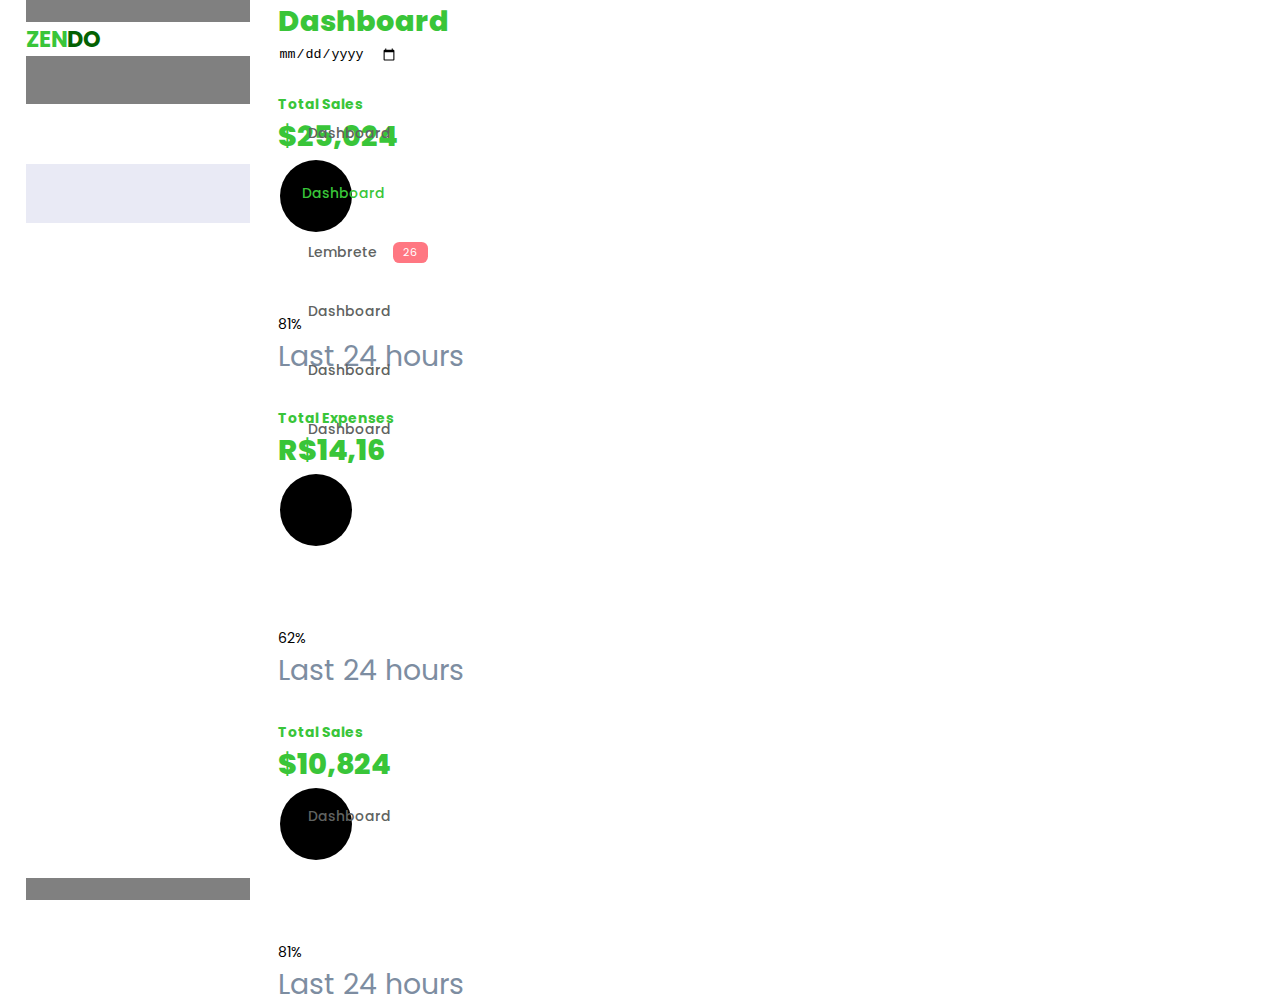
==== dashboard.html @ 82324eb0 "NOVO KKKKKKKKKK" ====
<!DOCTYPE html>
<html lang="en">
<head>
    <meta charset="UTF-8">
    <meta http-equiv="X-UA-Compatible" content="IE=edge">
    <meta name="viewport" content="width=device-width, initial-scale=1.0">
    <!--MATERIAL ICON -->
    <link href="https://fonts.googleapis.com/icon?family=Material+Icons+Sharp"
      rel="stylesheet">
    <link rel="stylesheet" href="dashboard.css">
    <title>ZENDO</title>
</head>
<body>
    <div class="container">
        <aside>
            <div class="top">
                <div class="logo">
                    <h2>ZEN<span class="title">DO</span></h2>
                </div>
                <div class="close">
                    <span class="material-icons-sharp">close</span>
                </div>
            </div>
            <div class="sidebar">
                <a href="#">
                    <span class="material-icons-sharp">grid_view</span>
                    <h3>Dashboard</h3>
                </a>
                <a href="#" class="active">
                    <span class="material-icons-sharp">grid_view</span>
                    <h3>Dashboard</h3>
                </a>
                <a href="#">
                    <span class="material-icons-sharp">grid_view</span>
                    <h3>Lembrete</h3>
                    <span class="message-count">26</span>
                </a>
                <a href="#">
                    <span class="material-icons-sharp">grid_view</span>
                    <h3>Dashboard</h3>
                </a>
                <a href="#">
                    <span class="material-icons-sharp">grid_view</span>
                    <h3>Dashboard</h3>
                </a>
                <a href="#">
                    <span class="material-icons-sharp">grid_view</span>
                    <h3>Dashboard</h3>
                </a>
                <a href="#">
                    <span class="material-icons-sharp">grid_view</span>
                    <h3>Dashboard</h3>
                </a>
            </div>
        </aside>
        <!------------------ END OF ASIDE--------------->
        <main>
            <h1>Dashboard</h1>

            <div class="date">
                <input type="date">
            </div>

            <div class="insights">
                <div class="sales">
                    <span class="material-icons-sharp">grid_view</span>
                    <div class="middle">
                        <div class="left">
                            <h3>Total Sales</h3>
                            <h1>$25,024</h1>
                        </div>
                        <div class="progress">
                            <svg>
                                <circle cx='38' cy='38' r='36'></circle>
                            </svg>
                            <div class="number">
                                <p>81%</p>
                            </div>
                        </div>
                    </div>
                    <small class="text-muted">Last 24 hours</small>
                </div>
                <!--END OF SALES-->
                <div class="income">
                    <span class="material-icons-sharp">grid_view</span>
                    <div class="middle">
                        <div class="left">
                            <h3>Total Expenses</h3>
                            <h1>R$14,16</h1>
                        </div>
                        <div class="progress">
                            <svg>
                                <circle cx='38' cy='38' r='36'></circle>
                            </svg>
                            <div class="number">
                                <p>62%</p>
                            </div>
                        </div>
                    </div>
                    <small class="text-muted">Last 24 hours</small>
                </div>
                <!--END OF SALES-->
                <div class="sales">
                    <span class="material-icons-sharp">grid_view</span>
                    <div class="middle">
                        <div class="left">
                            <h3>Total Sales</h3>
                            <h1>$10,824</h1>
                        </div>
                        <div class="progress">
                            <svg>
                                <circle cx='38' cy='38' r='36'></circle>
                            </svg>
                            <div class="number">
                                <p>81%</p>
                            </div>
                        </div>
                    </div>
                    <small class="text-muted">Last 24 hours</small>
                </div>
                <!--END OF SALES-->
            </div>
        </main>
    </div>
</body>
</html>
---- dashboard.css ----
@import url('https://fonts.googleapis.com/css2?family=Poppins:wght@300;500;700;900&display=swap');

:root{
    --color-primary: rgb(57, 197, 57);
    --color-secundary: rgb(3, 97, 3);
    --color-light: rgba(132, 139, 200, 0.18);
    --color-danger: #ff7782;
    --color-success: #41f1b6;
    --color-warning: #ffbb55;


    --card-border-radius: 2rem;
    --border-radius-1: 0.4rem;
    --border-radius-2: 0.8rem;
    --border-radius-3: 1.2rem;

    --card-padding: 1.8rem;
    --padding-1: 1.2rem;

    --box-shadow: 0 2rem 3rem var(--color-light);
}

*{
    margin: 0;
    padding: 0;
    outline: 0;
    appearance: none;
    border: 0;
    text-decoration: none;
    list-style: none;
    box-sizing: border-box;
}

body{
    width: 100vw;
    height: 100vh;
    font-family: 'Poppins';
    font-size: 0.88rem;
    background: white;
    user-select: none;
    overflow-x: hidden;
    color: var(--color-primary);
}

a{
    color: rgb(46, 46, 46);
}

h1{
    font-weight: 800;
    font-size: 1.8rem;
}

h2{
    font-size: 1.4rem;
}

h3{
    font-size: 0.87rem;
}

h4{
    font-size: 0.8rem;
}

h5{
    font-size: 0.77rem;
}

small{
    font-size: 0.75cm;
}

.profile-photo{
    width: 2.8rem;
    height: 2.8rem;
    border-radius: 50%;
    overflow: hidden;
}

.text-muted{
    color: #7d8da1;
} 

.title{
    color: var(--color-secundary);
}

p{
    color: black;
}

b{
    color: black;
}

.primary{
    color: var(--color-primary);
}

.danger{
    color: var(--color-danger);
}

.success{
    color: var(--color-success);
}

.warning{
    color: var(--color-warning);
}

.container{
    display: grid;
    width: 96%;
    margin: 0 auto;
    gap: 1.8rem;
    grid-template-columns: 14rem auto 23rem;
}
aside{
    height: 100vh;
    background: gray;
}

aside .top{
    background: white;
    display: flex;
    align-items: center;
    justify-content: space-between;
    margin-top: 1.4rem;
}

aside .logo{
    display: flex;
    gap: 0.8rem;
}

aside .close{
    display: none;
}

aside .sidebar{
    background: white;
    display: flex;
    flex-direction: column;
    height: 86vh;
    position: relative;
    top: 3rem;
}

aside h3{
    font-weight: 500;
}


aside .sidebar a{
    display: flex;
    color:#606361;
    margin-left: 2rem;
    gap: 1rem;
    align-items: center;
    position: relative;
    height: 3.7rem;
    transition: all 300ms ease;
}

aside .sidebar a span{
    font-size: 1.6rem;
    transition: all 300ms ease;
}

aside .sidebar a:last-child{
    position: absolute;
    bottom: 2rem;
    width: 100%;
}

aside .sidebar a.active{
    background: var(--color-light);
    color: var(--color-primary);
    margin-left: 0;
}

aside .sidebar a.active:before{
    content: '';
    width: 6px;
    height: 100%;
    background: var(--color-secundary);
}

aside .sidebar a.active span{
    color: var(--color-primary);
    margin-left: calc(1rem - 6px);
}

aside .sidebar a:hover{
    color: var(--color-primary);
}

aside .sidebar a:hover span{
    margin-left: 1rem
}

aside .sidebar .message-count{
    background: var(--color-danger);
    color: white;
    padding: 2px 10px;
    font-size: 11px;
    border-radius: var(--border-radius-1);
}


/* ======== MAIN ======= */
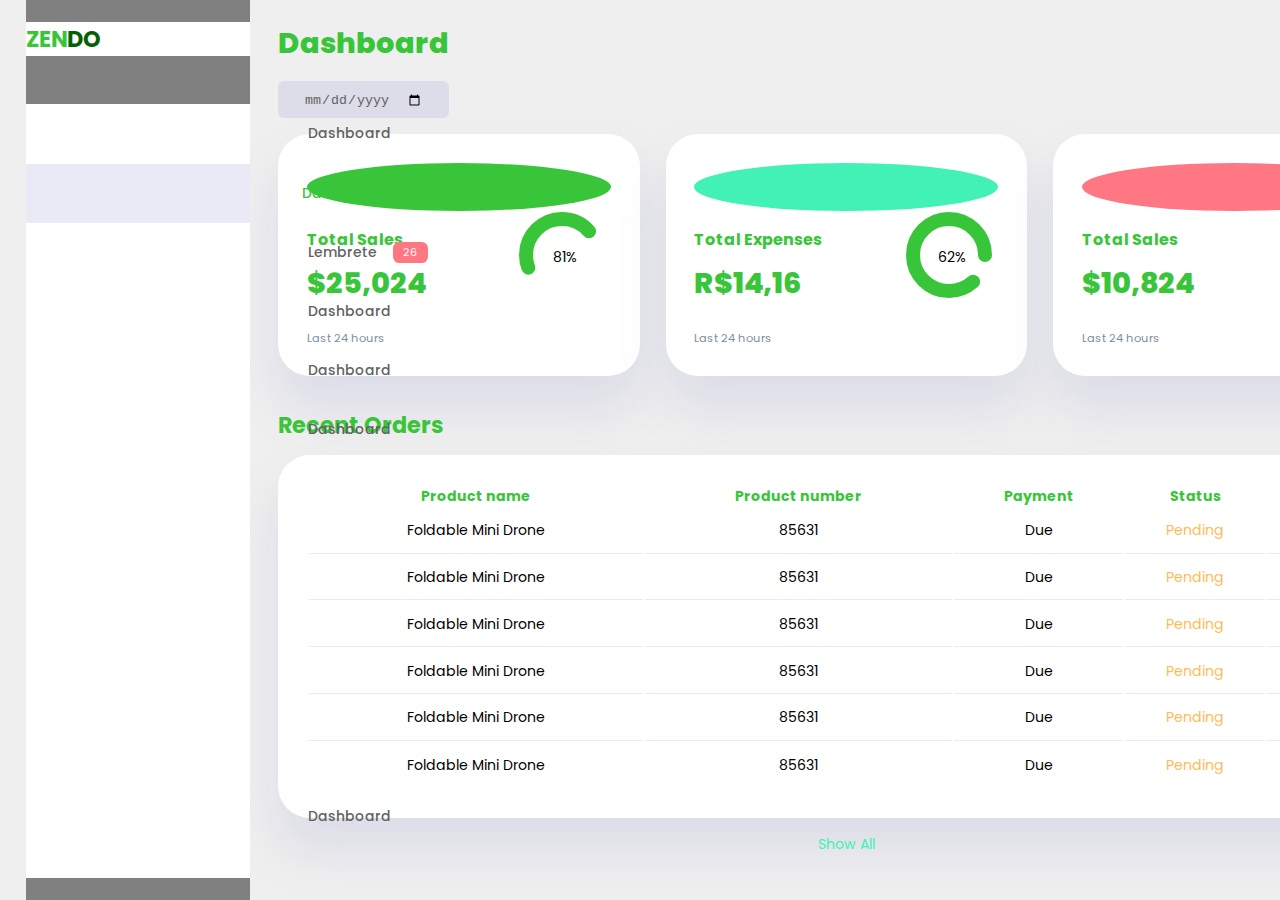
==== commit dc6267a6: "atualizacao" ====
--- a/dashboard.html
+++ b/dashboard.html
@@ -100,7 +100,7 @@
                     <small class="text-muted">Last 24 hours</small>
                 </div>
                 <!--END OF SALES-->
-                <div class="sales">
+                <div class="expenses">
                     <span class="material-icons-sharp">grid_view</span>
                     <div class="middle">
                         <div class="left">
@@ -112,7 +112,7 @@
                                 <circle cx='38' cy='38' r='36'></circle>
                             </svg>
                             <div class="number">
-                                <p>81%</p>
+                                <p>{{ valor }}</p>
                             </div>
                         </div>
                     </div>
@@ -120,7 +120,172 @@
                 </div>
                 <!--END OF SALES-->
             </div>
+            <!-----------END OF INSIGHTS------------>
+            <div class="recent-orders">
+                <h2>Recent Orders</h2>
+                <table>
+                    <thead>
+                        <tr>
+                            <th>Product name</th>
+                            <th>Product number</th>
+                            <th>Payment</th>
+                            <th>Status</th>
+                        </tr>
+                    </thead>
+                    <tbody>
+                        <tr>
+                            <td>Foldable Mini Drone</td>
+                            <td>85631</td>
+                            <td>Due</td>
+                            <td class="warning">Pending</td>
+                            <td class="primary">Details</td>
+                        </tr>
+                        <tr>
+                            <td>Foldable Mini Drone</td>
+                            <td>85631</td>
+                            <td>Due</td>
+                            <td class="warning">Pending</td>
+                            <td class="primary">Details</td>
+                        </tr>
+                        <tr>
+                            <td>Foldable Mini Drone</td>
+                            <td>85631</td>
+                            <td>Due</td>
+                            <td class="warning">Pending</td>
+                            <td class="primary">Details</td>
+                        </tr>
+                        <tr>
+                            <td>Foldable Mini Drone</td>
+                            <td>85631</td>
+                            <td>Due</td>
+                            <td class="warning">Pending</td>
+                            <td class="primary">Details</td>
+                        </tr>
+                        <tr>
+                            <td>Foldable Mini Drone</td>
+                            <td>85631</td>
+                            <td>Due</td>
+                            <td class="warning">Pending</td>
+                            <td class="primary">Details</td>
+                        </tr>
+                        <tr>
+                            <td>Foldable Mini Drone</td>
+                            <td>85631</td>
+                            <td>Due</td>
+                            <td class="warning">Pending</td>
+                            <td class="primary">Details</td>
+                        </tr>
+                    </tbody>
+                </table>
+                <a href="#">Show All</a>
+            </div>
         </main>
+        <!-----------END OF MAIN----------->
+        <div class="right">
+            <div class="top">
+                <button id="menu-btn">
+                    <span class="material-icons-sharp">menu</span>
+                </button>
+                <div class="theme-toggler">
+                    <span class="material-icons-sharp active">light_mode</span>
+                    <span class="material-icons-sharp">dark_mode</span>
+                </div>
+                <div class="profile">
+                    <div class="info">
+                        <p>Hey, <b>Daniel</b></p>
+                        <small class="text-muted">Admin</small>
+                    </div>
+                    <div class="profile-photo">
+                        <img src="twitter.png" alt="">
+                    </div>
+                </div>
+            </div>
+            <!--END OF TOP-->
+            <div class="recent-updates">
+                <h2>Recent Updates</h2>
+                <div class="updates">
+                    <div class="update">
+                        <div class="profile-photo">
+                            <img src="instagram.png" alt="">
+                        </div>
+                        <div class="message">
+                            <p><b>Mike Tyson</b> received this order of
+                            Night lion tech GPS drone</p>
+                            <small class="text-muted">2 minutes ago</small>
+                        </div>
+                    </div>
+                    <div class="update">
+                        <div class="profile-photo">
+                            <img src="instagram.png" alt="">
+                        </div>
+                        <div class="message">
+                            <p><b>Mike Tyson</b> received this order of
+                            Night lion tech GPS drone</p>
+                            <small class="text-muted">2 minutes ago</small>
+                        </div>
+                    </div>
+                    <div class="update">
+                        <div class="profile-photo">
+                            <img src="instagram.png" alt="">
+                        </div>
+                        <div class="message">
+                            <p><b>Mike Tyson</b> received this order of
+                            Night lion tech GPS drone</p>
+                            <small class="text-muted">2 minutes ago</small>
+                        </div>
+                    </div>
+                </div>
+            </div>
+            <!--END OF RECENT UPDATES-->
+            <div class="sales-analytics">
+                <h2>Sales Analytics</h2>
+                <div class="item offline">
+                    <div class="icon">
+                        <span class="material-icons-sharp">local_mall</span>
+                    </div>
+                    <div class="right">
+                        <div class="info">
+                            <h3>OFFLINE ORDERS</h3>
+                            <small class="text-muted">Last 24 Hours</small>
+                        </div>
+                        <h5 class="danger">-17%</h5>
+                        <h3>1100</h3>
+                    </div>
+                </div>
+                <div class="item online">
+                    <div class="icon">
+                        <span class="material-icons-sharp">shopping_cart</span>
+                    </div>
+                    <div class="right">
+                        <div class="info">
+                            <h3>ONLINE ORDERS</h3>
+                            <small class="text-muted">Last 24 Hours</small>
+                        </div>
+                        <h5 class="success">+39%</h5>
+                        <h3>3849</h3>
+                    </div>
+                </div>
+                <div class="item customers">
+                    <div class="icon">
+                        <span class="material-icons-sharp">person</span>
+                    </div>
+                    <div class="right">
+                        <div class="info">
+                            <h3>NEW CUSTOMERS</h3>
+                            <small class="text-muted">Last 24 Hours</small>
+                        </div>
+                        <h5 class="success">+25%</h5>
+                        <h3>849</h3>
+                    </div>
+                </div>
+                <div class="item add-product">
+                    <div>
+                        <span class="material-icons-sharp">add</span>
+                        <h3>Add Product</h3>
+                    </div>
+                </div>
+            </div>
+        </div>
     </div>
 </body>
 </html>--- a/dashboard.css
+++ b/dashboard.css
@@ -36,7 +36,7 @@
     height: 100vh;
     font-family: 'Poppins';
     font-size: 0.88rem;
-    background: white;
+    background: rgba(201, 200, 200, 0.295);
     user-select: none;
     overflow-x: hidden;
     color: var(--color-primary);
@@ -68,7 +68,7 @@
 }
 
 small{
-    font-size: 0.75cm;
+    font-size: 0.3cm;
 }
 
 .profile-photo{
@@ -211,4 +211,300 @@
 
 
 /* ======== MAIN ======= */
-
+main{
+    margin-top: 1.4rem;
+}
+
+main .date{
+    display: inline-block;
+    background: var(--color-light);
+    border-radius: var(--border-radius-1);
+    margin-top: 1rem;
+    padding: 0.5rem 1.6rem;
+}
+
+main .date input[type="date"]{
+    background: transparent;
+    color: #606361;
+}
+
+main .insights{
+    display: grid;
+    grid-template-columns: repeat(3, 1fr);
+    gap: 1.6rem;
+}
+
+main .insights > div{
+    background-color: white;
+    padding: var(--card-padding);
+    border-radius: var(--card-border-radius);
+    margin-top: 1rem;
+    box-shadow: var(--box-shadow);
+    transition: all 300ms ease;
+}
+
+main .insights > div:hover{
+    box-shadow: none;
+}
+
+main .insights > div span{
+    background: var(--color-primary);
+    padding: 0.5rem;
+    border-radius: 50%;
+    color: white;
+    font-size: 2rem;
+}
+
+main .insights > div.expenses span{
+    background: var(--color-danger);
+}
+
+main .insights > div.income span{
+    background: var(--color-success);
+}
+
+main .insights > div .middle{
+    display: flex;
+    align-items: center;
+    justify-content: space-between;
+}
+
+main .insights h3{
+    margin: 1rem 0 0.6rem;
+    font-size: 1rem;
+}
+
+main .insights .progress{
+    position: relative;
+    width: 92px;
+    height: 92px;
+    border-radius: 50%;
+}
+
+main .insights svg{
+    width: 7rem;
+    height: 7rem;
+}
+
+main .insights svg circle{
+    fill: none;
+    stroke: var(--color-primary);
+    stroke-width: 14;
+    stroke-linecap: round;
+    transform: translate(5px, 5px);
+}
+
+main .insights .sales svg circle{
+    stroke-dashoffset: -100;
+    stroke-dasharray: 100;
+}
+
+main .insights .income svg circle{
+    stroke-dashoffset: -30;
+    stroke-dasharray: 200;
+}
+
+main .insights .expenses svg circle{
+    stroke-dashoffset: 35;
+    stroke-dasharray: 110;
+}
+
+main .insights .progress .number{
+    position: absolute;
+    top: 0;
+    left: 0;
+    height: 100%;
+    width: 100%;
+    display: flex;
+    justify-content: center;
+    align-items: center;
+}
+
+main .insights small{
+    margin-top: 1.6rem;
+    display: block;
+}
+
+main .recent-orders{
+    margin-top: 2rem;
+}
+
+main .recent-orders h2{
+    margin-bottom: 0.8rem;
+}
+
+main .recent-orders table{
+    background: white;
+    width: 100%;
+    border-radius: var(--card-border-radius);
+    padding: var(--card-padding);
+    text-align: center;
+    box-shadow: var(--box-shadow);
+    transition: all 300ms ease;
+}
+
+main .recent-orders table:hover{
+    box-shadow: none;
+}
+
+main table tbody td{
+    height: 2.8rem;
+    border-bottom: 1px solid var(--color-light);
+    color: black;
+}
+
+main table tbody tr:last-child td{
+    border: none;
+}
+
+main .recent-orders a{
+    text-align: center;
+    display: block;
+    margin: 1rem auto;
+    color:#41f1b6;
+}
+
+/* ================== RIGHT ============ */
+.right{
+    margin-top: 1.4rem;
+}
+
+.right .top{
+    display: flex;
+    justify-content: end;
+    gap: 2rem;
+}
+
+.right .top button{
+    display: none;
+}
+
+.right .theme-toggler{
+    background: var(--color-light);
+    display: flex;
+    justify-content: space-between;
+    align-items: center;
+    height: 1.6rem;
+    width: 4.2rem;
+    cursor: pointer;
+    border-radius: var(--border-radius-1);
+}
+
+.right .theme-toggler span{
+    font-size: 1.2rem;
+    width: 50%;
+    height: 100%;
+    display: flex;
+    align-items: center;
+    justify-content: center;
+}
+
+.right .theme-toggler span.active{
+    background: var(--color-primary);
+    color: white;
+    border-radius: var(--border-radius-1);
+}
+
+.right .top .profile{
+    display: flex;
+    gap: 2rem;
+    text-align: right;
+}
+
+/* =============RECENT UPDATES =========== */
+.right .recent-updates{
+    margin-top: 1rem;
+}
+
+.right .recent-updates h2{
+    margin-bottom: 0.8rem;
+}
+
+.right .recent-updates .updates{
+    background: white;
+    padding: var(--card-padding);
+    border-radius: var(--card-border-radius);
+    box-shadow: var(--box-shadow);
+    transition: all 300ms ease;
+}
+
+.right .recent-updates .updates:hover{
+    box-shadow: none;
+}
+
+.right .recent-updates .updates .update{
+    display: grid;
+    grid-template-columns: 2.6rem auto;
+    gap: 1rem;
+    margin-bottom: 1rem;
+}
+
+
+.right .sales-analytics{
+    margin-top: 2rem;
+}
+
+.right .sales-analytics h2{
+    margin-bottom: 0.8rem;
+}
+
+.right .sales-analytics .item{
+    background: white;
+    display: flex;
+    align-items: center;
+    gap: 1rem;
+    margin-bottom: 0.7rem;
+    padding: 1.4rem var(--card-padding);
+    border-radius: var(--border-radius-3);
+    box-shadow: var(--box-shadow);
+    transition: all 300ms ease;
+}
+
+.right .sales-analytics .item:hover{
+    box-shadow: none;
+}
+
+.right .sales-analytics .item .right{
+    display: flex;
+    justify-content: space-between;
+    align-items: start;
+    margin: 0;
+    width: 100%;
+}
+
+.right .sales-analytics .item .icon{
+    padding: 0.6rem;
+    color: white;
+    border-radius: 50%;
+    background: red;
+    display: flex;
+}
+
+.right .sales-analytics .item.offline .icon{
+    background: var(--color-danger);
+}
+
+.right .sales-analytics .item.online .icon{
+    background: rgb(75, 75, 235);
+}
+.right .sales-analytics .item.customers .icon{
+    background: var(--color-success);
+}
+.right .sales-analytics .add-product{
+    background-color: transparent;
+    border: 2px dashed var(--color-primary);
+    color: var(--color-primary);
+    display: flex;
+    align-items: center;
+    justify-content: center;
+}
+
+.right .sales-analytics .add-product div{
+    display: flex;
+    align-items: center;
+    gap: 0.6rem;
+}
+
+.right .sales-analytics .add-product div h3{
+    font-weight: 600;
+}
